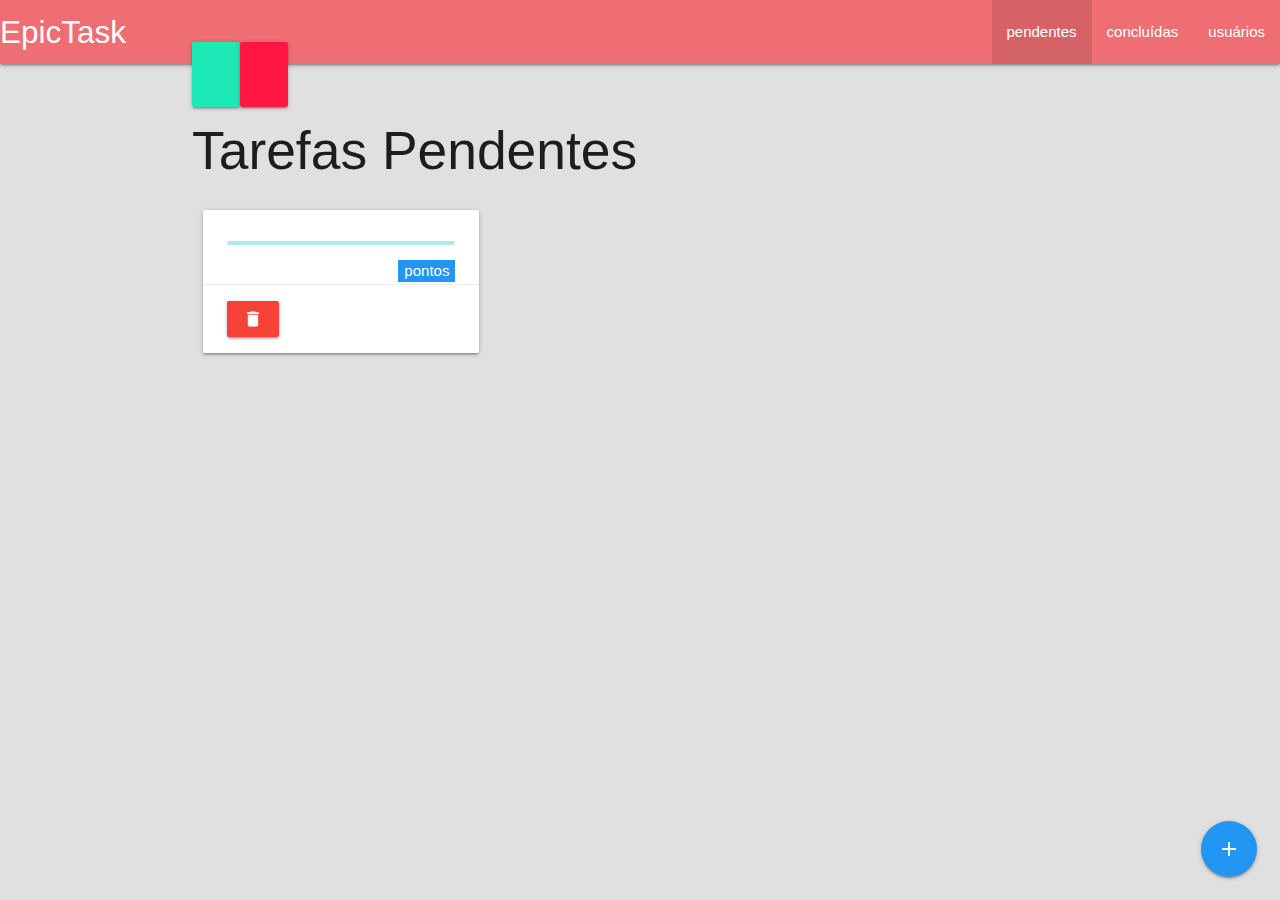
==== src/main/resources/templates/task/index.html @ e03c3336 "Add files via upload" ====
<!DOCTYPE html>
<html lang="en" xmlns:th="http://www.thymeleaf.org">

<head>
    <meta charset="UTF-8">
    <meta name="viewport" content="width=device-width, initial-scale=1.0">
    <title>Document</title>
    <link rel="stylesheet" href="https://cdnjs.cloudflare.com/ajax/libs/materialize/1.0.0/css/materialize.min.css">
    <link href="https://fonts.googleapis.com/icon?family=Material+Icons" rel="stylesheet">
    <link rel="stylesheet" href="style.css">
</head>

<body class="grey lighten-2">

    <nav>
        <div class="nav-wrapper">
            <a href="#" class="brand-logo">EpicTask</a>
            <ul id="nav-mobile" class="right hide-on-med-and-down">
                <li class="active"><a href="/task">pendentes</a></li>
                <li><a href="#">concluídas</a></li>
                <li><a href="#">usuários</a></li>
                <li>
                    <img class="avatar" th:src="${avatar_url}" alt="">
                </li>
            </ul>
        </div>
    </nav>

    <main class="container">
        <span class="card-panel teal accent-3" th:if="${success}" th:text="${success}"></span>
        <span class="card-panel red accent-3 white-text" th:if="${error}" th:text="${error}"></span>

        <h2>Tarefas Pendentes</h2>

        <div class="row">
            <div class="col s12 m6 l4" th:each="task : ${tasks}">
                <div class="card">
                    <div class="card-content">
                        <div class="progress">
                            <div class="determinate" th:style="${'width:' + task.status + '%'}"></div>
                        </div>
                        <span class="card-title" th:text="${task.title}"></span>
                        <p th:text="${task.description}"></p>
                        <span data-badge-caption="pontos" class="badge blue white-text" th:text="${task.score}"></span>
                    </div>
                    <div class="card-action">
                        <a th:href="${'/task/delete/' + task.id}" class="btn red">
                            <i class="material-icons">delete</i>
                        </a>
                    </div>
                </div>
            </div>
        </div>

        <div class="fixed-action-btn">
            <a href="/task/new" class="btn-floating btn-large blue">
                <i class="large material-icons">add</i>
            </a>
        </div>

    </main>


</body>

</html>
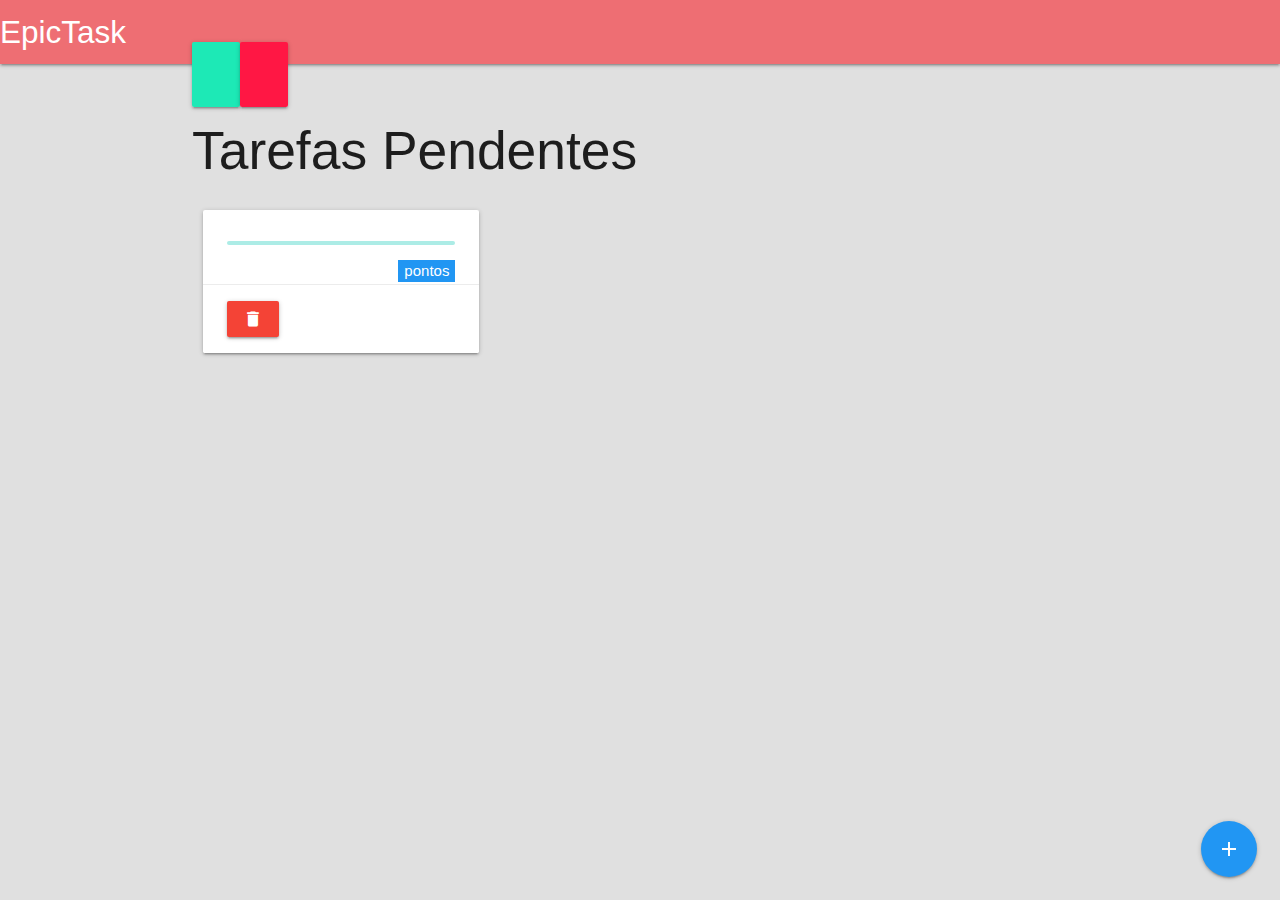
==== commit b8efc096: "FullMVC" ====
--- a/src/main/resources/templates/task/index.html
+++ b/src/main/resources/templates/task/index.html
@@ -7,7 +7,8 @@
     <title>Document</title>
     <link rel="stylesheet" href="https://cdnjs.cloudflare.com/ajax/libs/materialize/1.0.0/css/materialize.min.css">
     <link href="https://fonts.googleapis.com/icon?family=Material+Icons" rel="stylesheet">
-    <link rel="stylesheet" href="style.css">
+    <script src="https://cdnjs.cloudflare.com/ajax/libs/materialize/1.0.0/js/materialize.min.js"></script>
+    <link rel="stylesheet" href="style.css" />
 </head>
 
 <body class="grey lighten-2">
@@ -16,11 +17,21 @@
         <div class="nav-wrapper">
             <a href="#" class="brand-logo">EpicTask</a>
             <ul id="nav-mobile" class="right hide-on-med-and-down">
-                <li class="active"><a href="/task">pendentes</a></li>
-                <li><a href="#">concluídas</a></li>
-                <li><a href="#">usuários</a></li>
+                <li class="active"><a href="/task" th:text="#{task.pending}"></a></li>
+                <li><a href="#" th:text="#{task.done}"></a></li>
+                <li><a href="#" th:text="#{users}"></a></li>
                 <li>
-                    <img class="avatar" th:src="${avatar_url}" alt="">
+                    <!-- Dropdown Trigger -->
+                    <a class='dropdown-trigger' href='#' data-target='dropdown1'>
+                        <img class="avatar" th:src="${avatar_url}" alt="">
+                    </a>
+
+                    <!-- Dropdown Structure -->
+                    <ul id='dropdown1' class='dropdown-content'>
+                        <li><span th:text="${username}"></span></li>
+                        <li class="divider" tabindex="-1"></li>
+                        <li><a href="/logout"><i class="material-icons">logout</i>sair</a></li>
+                    </ul>
                 </li>
             </ul>
         </div>
@@ -63,4 +74,15 @@
 
 </body>
 
+<script>
+    document.addEventListener('DOMContentLoaded', function () {
+        var elems = document.querySelectorAll('.dropdown-trigger');
+        const options = {
+            coverTrigger: false,
+            constrainWidth: false
+        }
+        var instances = M.Dropdown.init(elems, options);
+    });
+</script>
+
 </html>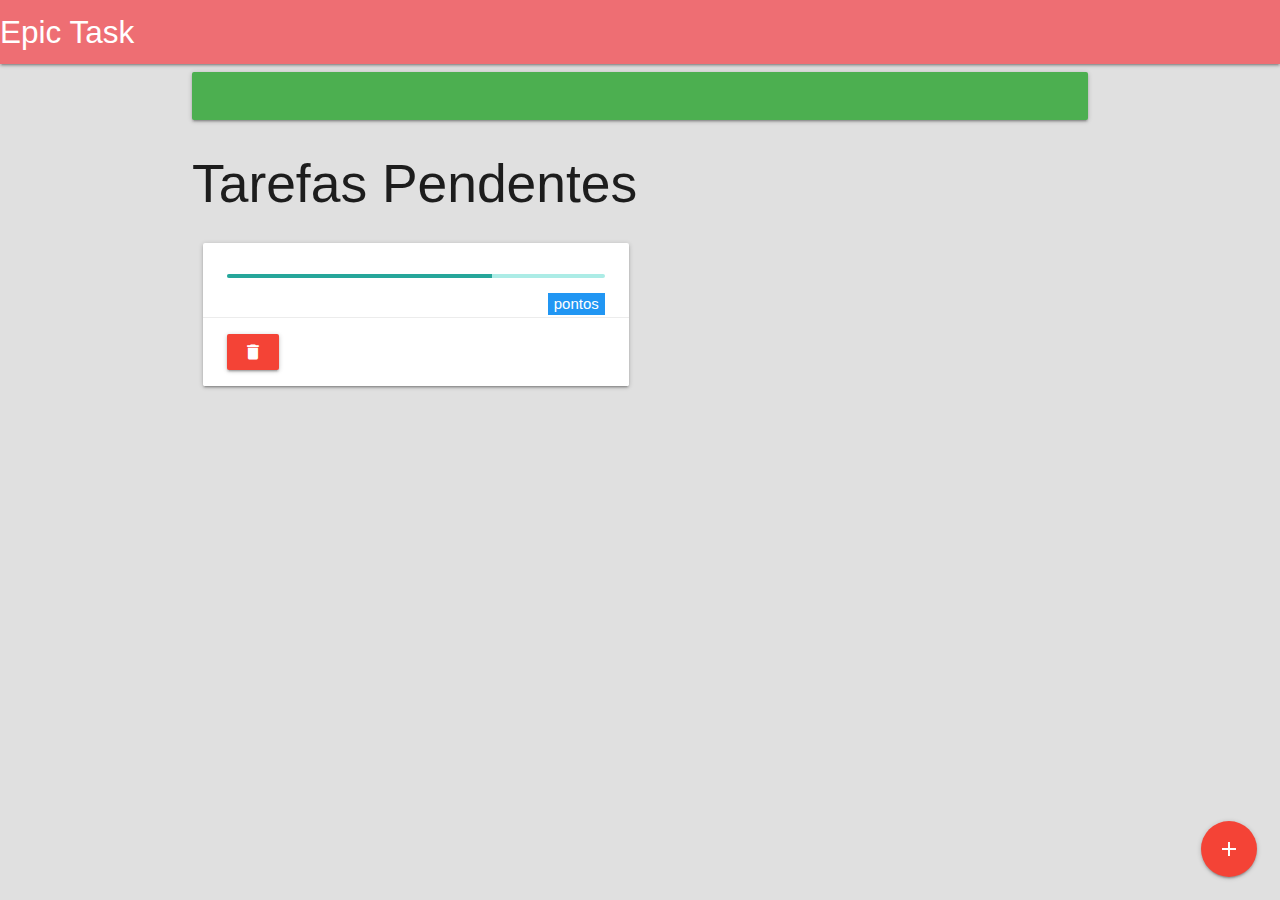
==== commit a687cdc4: "Login Social" ====
--- a/src/main/resources/templates/task/index.html
+++ b/src/main/resources/templates/task/index.html
@@ -1,31 +1,29 @@
 <!DOCTYPE html>
-<html lang="en" xmlns:th="http://www.thymeleaf.org">
+<html lang="pt-BR" xmlns:th="http://www.thymeleaf.org">
 
 <head>
     <meta charset="UTF-8">
     <meta name="viewport" content="width=device-width, initial-scale=1.0">
-    <title>Document</title>
     <link rel="stylesheet" href="https://cdnjs.cloudflare.com/ajax/libs/materialize/1.0.0/css/materialize.min.css">
     <link href="https://fonts.googleapis.com/icon?family=Material+Icons" rel="stylesheet">
     <script src="https://cdnjs.cloudflare.com/ajax/libs/materialize/1.0.0/js/materialize.min.js"></script>
-    <link rel="stylesheet" href="style.css" />
+    <link rel="stylesheet" href="style.css">
+    <title>Epic Task</title>
 </head>
 
 <body class="grey lighten-2">
-
     <nav>
         <div class="nav-wrapper">
-            <a href="#" class="brand-logo">EpicTask</a>
+            <a href="#" class="brand-logo">Epic Task</a>
             <ul id="nav-mobile" class="right hide-on-med-and-down">
                 <li class="active"><a href="/task" th:text="#{task.pending}"></a></li>
                 <li><a href="#" th:text="#{task.done}"></a></li>
-                <li><a href="#" th:text="#{users}"></a></li>
+                <li><a href="#" th:text="#{user.profile}"></a></li>
                 <li>
                     <!-- Dropdown Trigger -->
                     <a class='dropdown-trigger' href='#' data-target='dropdown1'>
-                        <img class="avatar" th:src="${avatar_url}" alt="">
+                        <img th:src="${avatar_url}" alt="" class="avatar">
                     </a>
-
                     <!-- Dropdown Structure -->
                     <ul id='dropdown1' class='dropdown-content'>
                         <li><span th:text="${username}"></span></li>
@@ -38,17 +36,16 @@
     </nav>
 
     <main class="container">
-        <span class="card-panel teal accent-3" th:if="${success}" th:text="${success}"></span>
-        <span class="card-panel red accent-3 white-text" th:if="${error}" th:text="${error}"></span>
+        <div class="card-panel green" th:if="${success}" th:text="${success}"></div>
 
         <h2>Tarefas Pendentes</h2>
 
         <div class="row">
-            <div class="col s12 m6 l4" th:each="task : ${tasks}">
+            <div class="col s12 m6" th:each="task : ${tasks}">
                 <div class="card">
                     <div class="card-content">
                         <div class="progress">
-                            <div class="determinate" th:style="${'width:' + task.status + '%'}"></div>
+                            <div class="determinate" style="width: 70%"></div>
                         </div>
                         <span class="card-title" th:text="${task.title}"></span>
                         <p th:text="${task.description}"></p>
@@ -63,26 +60,26 @@
             </div>
         </div>
 
-        <div class="fixed-action-btn">
-            <a href="/task/new" class="btn-floating btn-large blue">
-                <i class="large material-icons">add</i>
-            </a>
-        </div>
+    </main>
 
-    </main>
+    <div class="fixed-action-btn">
+        <a href="/task/new" class="btn-floating btn-large red">
+            <i class="large material-icons">add</i>
+        </a>
+    </div>
+
+    <script>
+        document.addEventListener('DOMContentLoaded', function () {
+            var elems = document.querySelectorAll('.dropdown-trigger');
+            const options = {
+                constrainWidth: false,
+                coverTrigger: false
+            }
+            var instances = M.Dropdown.init(elems, options);
+        });
+    </script>
 
 
 </body>
 
-<script>
-    document.addEventListener('DOMContentLoaded', function () {
-        var elems = document.querySelectorAll('.dropdown-trigger');
-        const options = {
-            coverTrigger: false,
-            constrainWidth: false
-        }
-        var instances = M.Dropdown.init(elems, options);
-    });
-</script>
-
 </html>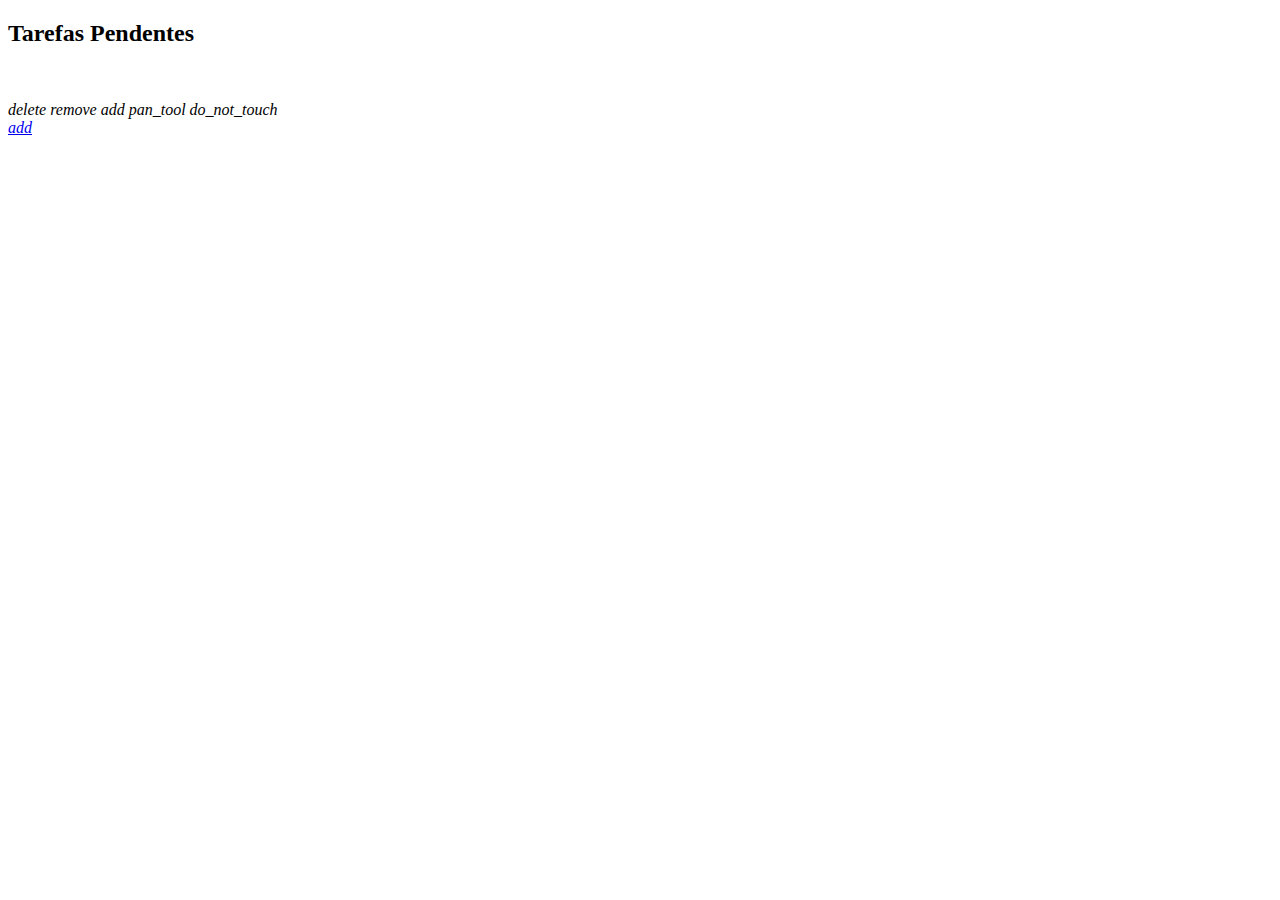
==== commit f4bfba07: "Service" ====
--- a/src/main/resources/templates/task/index.html
+++ b/src/main/resources/templates/task/index.html
@@ -1,39 +1,10 @@
 <!DOCTYPE html>
 <html lang="pt-BR" xmlns:th="http://www.thymeleaf.org">
 
-<head>
-    <meta charset="UTF-8">
-    <meta name="viewport" content="width=device-width, initial-scale=1.0">
-    <link rel="stylesheet" href="https://cdnjs.cloudflare.com/ajax/libs/materialize/1.0.0/css/materialize.min.css">
-    <link href="https://fonts.googleapis.com/icon?family=Material+Icons" rel="stylesheet">
-    <script src="https://cdnjs.cloudflare.com/ajax/libs/materialize/1.0.0/js/materialize.min.js"></script>
-    <link rel="stylesheet" href="style.css">
-    <title>Epic Task</title>
-</head>
+<head th:replace="~{_template :: head('tarefas')}"></head>
 
 <body class="grey lighten-2">
-    <nav>
-        <div class="nav-wrapper">
-            <a href="#" class="brand-logo">Epic Task</a>
-            <ul id="nav-mobile" class="right hide-on-med-and-down">
-                <li class="active"><a href="/task" th:text="#{task.pending}"></a></li>
-                <li><a href="#" th:text="#{task.done}"></a></li>
-                <li><a href="#" th:text="#{user.profile}"></a></li>
-                <li>
-                    <!-- Dropdown Trigger -->
-                    <a class='dropdown-trigger' href='#' data-target='dropdown1'>
-                        <img th:src="${avatar_url}" alt="" class="avatar">
-                    </a>
-                    <!-- Dropdown Structure -->
-                    <ul id='dropdown1' class='dropdown-content'>
-                        <li><span th:text="${username}"></span></li>
-                        <li class="divider" tabindex="-1"></li>
-                        <li><a href="/logout"><i class="material-icons">logout</i>sair</a></li>
-                    </ul>
-                </li>
-            </ul>
-        </div>
-    </nav>
+    <nav th:replace="~{_template :: #navbar}"></nav>
 
     <main class="container">
         <div class="card-panel green" th:if="${success}" th:text="${success}"></div>
@@ -44,8 +15,9 @@
             <div class="col s12 m6" th:each="task : ${tasks}">
                 <div class="card">
                     <div class="card-content">
+                        <img th:if="${task.user != null}" th:src="${task.user.avatarUrl}" class="avatar" alt="">
                         <div class="progress">
-                            <div class="determinate" style="width: 70%"></div>
+                            <div class="determinate" th:style="${'width: ' + task.status + '%'}"></div>
                         </div>
                         <span class="card-title" th:text="${task.title}"></span>
                         <p th:text="${task.description}"></p>
@@ -54,6 +26,18 @@
                     <div class="card-action">
                         <a th:href="${'/task/delete/' + task.id}" class="btn red">
                             <i class="material-icons">delete</i>
+                        </a>
+                        <a th:if="${task.status != 0}" th:href="${'/task/dec/' + task.id}" class="btn">
+                            <i class="material-icons">remove</i>
+                        </a>
+                        <a th:if="${task.status != 100}" th:href="${'/task/inc/' + task.id}" class="btn">
+                            <i class="material-icons">add</i>
+                        </a>
+                        <a th:if="${task.user == null}" th:href="${'/task/catch/' + task.id}" class="btn purple">
+                            <i class="material-icons">pan_tool</i>
+                        </a>
+                        <a th:if="${task.user != null}" th:href="${'/task/drop/' + task.id}" class="btn amber black-text">
+                            <i class="material-icons">do_not_touch</i>
                         </a>
                     </div>
                 </div>
